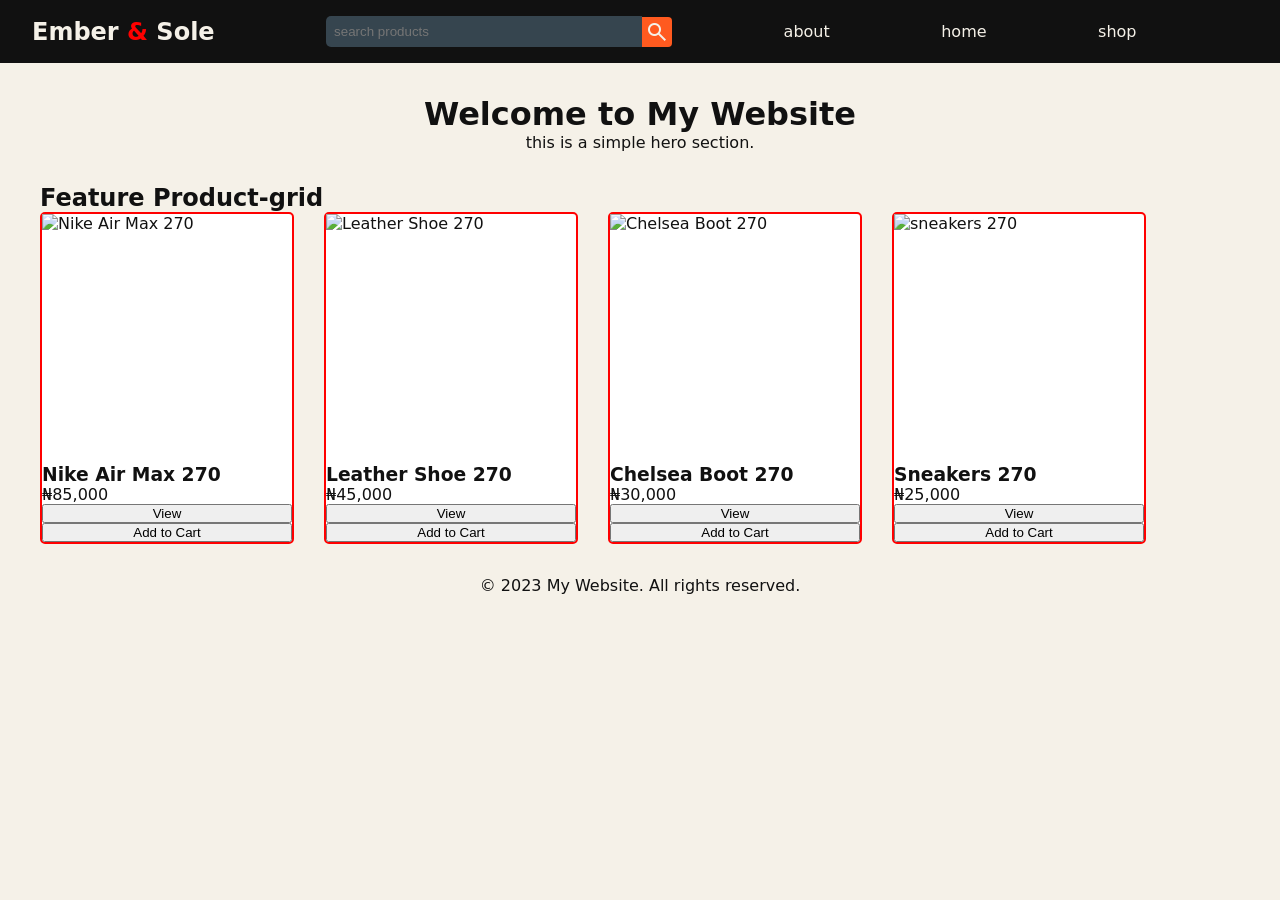
==== frontend/index.html @ 0b085a9a "search icon & product adjustment" ====
<!DOCTYPE html>
<html lang="en">
<head>
    <meta charset="UTF-8">
    <meta name="viewport" content="width=device-width, initial-scale=1.0">
    <title>Document</title>
    <link rel="stylesheet" href="assets/CSS/style.css">
    <link rel="stylesheet" href="https://fonts.googleapis.com/css2?family=Material+Symbols+Outlined:opsz,wght,FILL,GRAD@20..48,100..700,0..1,-50..200" />
</head>
<body>
<header>
    <h2 class="Logo"> Ember <span style="color:red">&</span> Sole</h2>
    <div class="search-bar">
        <input type="text" placeholder="search products">
        <span class="material-symbols-outlined">search</span>
    </div>
    <nav>about</nav>
    <nav>home</nav>
    <nav>shop</nav>
    <div class="mobile-menu-btn">
        <span></span>
        <span></span>
        <span></span>
</div>
</header>
<main>
     <sectoin class="hero">
        <h1>Welcome to My Website</h1>
        <p> this is a simple hero section.</p>
        </sectoin>

        <section class="fearture-items">
            <h2>Feature Product-grid</h2>
            <div class="product-grid">
                <article class="product-card">
                <img src="assets/images/1 par de zapatillas deportivas con cordones de malla y bloques de color para hombres, zapatos deportivos de moda casual diaria con amortiguación de impactos (corren un tamaño talla grande pequeño)….jfif" alt="Nike Air Max 270" width="250px" height="250px">
                <h3> Nike Air Max 270</h3>
                <p class="price">₦85,000</p>
                <button type="button">View</button>
                <button type="button">Add to Cart</button>
            </article>
            <article class="product-card">
                <img src="assets/images/11329436558065120.jfif" alt="Leather Shoe 270" width="250px" height="250px">
                <h3> Leather Shoe 270</h3>
                <p Class="price">₦45,000</p>
                <button type="button">View</button>
                <button type="button">Add to Cart</button>
            </article>
            <article class="product-card">
                <img src="assets/images/3166662233441836.jfif" alt="Chelsea Boot 270" width="250px" height="250px">
                <h3> Chelsea Boot 270</h3>
                <p class="price">₦30,000</p>
                <button type="button">View</button>
                <button type="button">Add to Cart</button>
            </article>
            <article class="product-card">
                <img src="assets/images/Luxury High-Top PU Slip-On Men's Chelsea Boots, British Style Men's Cowboy Boots, Business Formal Work Shoes, Wedding Shoes, Elegant Red Sole Comfortable Slip-On Boots, Autumn Boots, Spring Shoes….jfif"alt="sneakers 270" width="250px" height="250px">
                <h3> Sneakers 270</h3>
                <p class="=price">₦25,000</p>
                 <button type="button">View</button>
                <button type="button">Add to Cart</button>
            </article>
        </div>
        </section>
    </main>
    <footer>
        <p>&copy; 2023 My Website. All rights reserved. </p>
          </footer>
        </body>
        </html>
---- frontend/assets/CSS/style.css ----
*{
    box-sizing: content-box;
    margin: 0;
    padding: 0;
}

:root{
    --color-ink: #111111;
    --color-ink-muted: #36454F;
    --color-ink-2: #708090;
    --color-ink-3: #a9a9a9;
    --color-ember: #FF5A1F;
    --color-ember-muted: #d67a74;
    --color-ember-deep-muted:#9D441a;
    --color-bone: #F5F1E8;

    --space-sm: 0.5rem;
    --space-md: 1rem;
    --space-ig: 2rem;
    --space-x1: 3rem;

    --font-size-sm:sm 0.875rem;
    --font-size-base: 1rem; /*1rem=16ppx*/
    --font-size-lg: 1.25rem;
    --font-size-xl: 2rem;
}
body{
    font-family: system-ui, -apple-system, BlinkMacSystemFont, 'Segoe UI', Roboto, Oxygen, Ubuntu, Cantarell, 'Open Sans', 'Helvetica Neue', sans-serif;
    font-size: var(--font-size-base);
    color: var(--color-ink);
    background: var(--color-bone);
}
main{
    padding-inline: 40px;
}

header{
    display: flex;
    align-items: center;
    justify-content: space-between;
    padding: var(--space-md) var(--space-ig);
    background: var(--color-ink);
    color: var(--color-bone);
}

header .logo{
    font-size: var(--font-size-base);
    font-weight: 700;
}
header .search-bar{
    display: flex;
    align-items: center;
}
header .search-bar input {
    background-color: var(--color-ink-muted);
    padding: var(--space-sm);
    border-radius: 5px 0 0 5px;
    border-style: none;
    width: 300px;
}
header .search-bar span{
    background-color: var(--color-ember);
    padding: 3px;
    border-radius: 0 4px 4px 0;
}
header .nav-links{
    display: flex;
    gap: 35px;
}
header .nav-links a {
    color: var(--color-bone);
    text-decoration: none;
    font-size: var(--font-size-base);
    transition: ease 0.5s;
}
header .nav-links a:hover {
    transform: translateY(5px);
    cursor: pointer;
}
header .mobile-menu-btn{
    gap: var(--space-sm);
}
header .mobile-menu-btn span{
    display: none;
    border: 2px solid var(--color-bone);
    width: var(--space-lg);
    margin-bottom: var(--space-sm);
}
.hero{
    padding: var(--font-size-xl);
    display: flex;
    flex-direction: column;
    align-items: center;
}
.product-grid{
    display: flex;
    flex-wrap: wrap;
    flex: 0 1 250px;
    gap: 30px;
}
.product-grid .product-card{
    display: flex;
    flex-direction: column;
    background-color: white;
    border: 2px solid red;
    border-radius: 5px;
}
footer{
    padding: var(--space-ig);
    color: var(--color-ink);
    text-align: center;
    font-size: var(--font-size-sm);
}
@media(max-width: 400px){
    header .mobile-menu-btn span{
        display: block;
    }
    header .nav-links{
        display: none;
    }
}
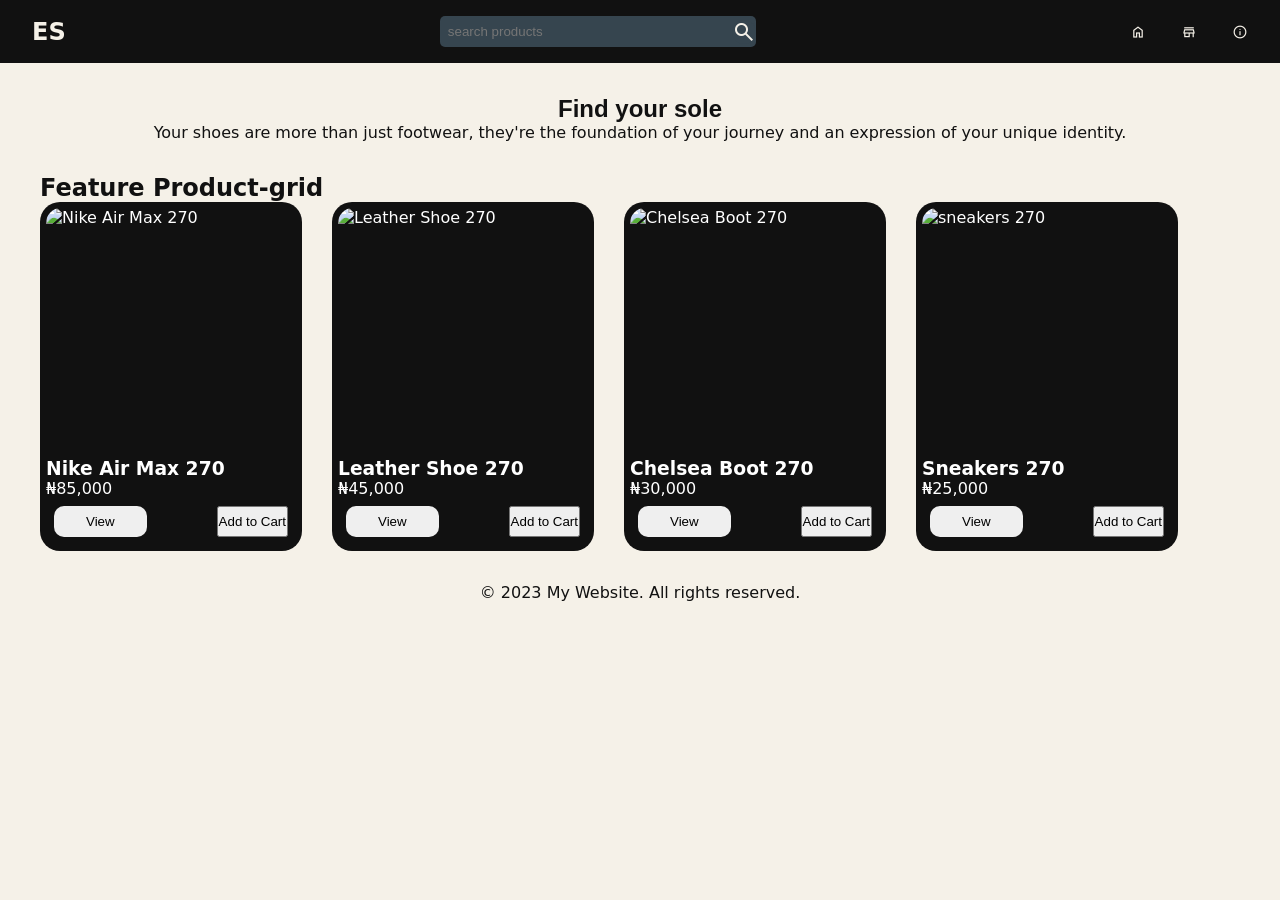
==== commit f2ddb72a: "feat: added google font and styled header and hero section" ====
--- a/frontend/index.html
+++ b/frontend/index.html
@@ -5,66 +5,84 @@
     <meta name="viewport" content="width=device-width, initial-scale=1.0">
     <title>Document</title>
     <link rel="stylesheet" href="assets/CSS/style.css">
+    <!-- GOOGLE ICONS LINK -->
     <link rel="stylesheet" href="https://fonts.googleapis.com/css2?family=Material+Symbols+Outlined:opsz,wght,FILL,GRAD@20..48,100..700,0..1,-50..200" />
+    <!-- GOOGLE FONT LINKS -->
+    <link rel="preconnect" href="https://fonts.googleapis.com">
+    <link rel="preconnect" href="https://fonts.gstatic.com" crossorigin>
+    <link href="https://fonts.googleapis.com/css2?family=BBH+Bartle&display=swap" rel="stylesheet">
 </head>
 <body>
 <header>
-    <h2 class="Logo"> Ember <span style="color:red">&</span> Sole</h2>
+    <h2 class="Logo">ES</h2>
     <div class="search-bar">
         <input type="text" placeholder="search products">
-        <span class="material-symbols-outlined">search</span>
+        <button type="button" class="material-symbols-outlined">search</button>
     </div>
-    <nav>about</nav>
-    <nav>home</nav>
-    <nav>shop</nav>
+    <nav class="nav-links">
+        <a class="material-symbols-outlined" href="product.html">home</a>
+        <a class="material-symbols-outlined" href="#">store</a>
+        <a class="material-symbols-outlined" href="#">info</a>
+    </nav>
     <div class="mobile-menu-btn">
         <span></span>
         <span></span>
         <span></span>
-</div>
+    </div>
 </header>
 <main>
-     <sectoin class="hero">
-        <h1>Welcome to My Website</h1>
-        <p> this is a simple hero section.</p>
-        </sectoin>
+     <section class="hero">
+        <div class="hero-content">
+            <h1>Find your sole</h1>
+            <p>Your shoes are more than just footwear, they're the foundation of your journey and an expression of your unique identity.</p>
+        </div>
+    </section>
 
         <section class="fearture-items">
             <h2>Feature Product-grid</h2>
             <div class="product-grid">
                 <article class="product-card">
-                <img src="assets/images/1 par de zapatillas deportivas con cordones de malla y bloques de color para hombres, zapatos deportivos de moda casual diaria con amortiguación de impactos (corren un tamaño talla grande pequeño)….jfif" alt="Nike Air Max 270" width="250px" height="250px">
-                <h3> Nike Air Max 270</h3>
-                <p class="price">₦85,000</p>
-                <button type="button">View</button>
-                <button type="button">Add to Cart</button>
+                    <img src="assets/images/1 par de zapatillas deportivas con cordones de malla y bloques de color para hombres, zapatos deportivos de moda casual diaria con amortiguación de impactos (corren un tamaño talla grande pequeño)….jfif" alt="Nike Air Max 270" width="250px" height="250px">
+                    <h3> Nike Air Max 270</h3>
+                    <p class="price">₦85,000</p>
+                    <div class="product-action-btns">
+                        <button class="product-view-btn" type="button">View</button>
+                        <button class="product-add-btn" type="button">Add to Cart</button>
+                    </div>
             </article>
             <article class="product-card">
                 <img src="assets/images/11329436558065120.jfif" alt="Leather Shoe 270" width="250px" height="250px">
                 <h3> Leather Shoe 270</h3>
                 <p Class="price">₦45,000</p>
-                <button type="button">View</button>
-                <button type="button">Add to Cart</button>
+                <div class="product-action-btns">
+                        <button class="product-view-btn" type="button">View</button>
+                        <button class="product-add-btn" type="button">Add to Cart</button>                    
+                </div>
+                
             </article>
             <article class="product-card">
                 <img src="assets/images/3166662233441836.jfif" alt="Chelsea Boot 270" width="250px" height="250px">
                 <h3> Chelsea Boot 270</h3>
                 <p class="price">₦30,000</p>
-                <button type="button">View</button>
-                <button type="button">Add to Cart</button>
+                 <div class="product-action-btns">
+                        <button class="product-view-btn" type="button">View</button>
+                        <button class="product-add-btn" type="button">Add to Cart</button>                    
+                </div>
             </article>
             <article class="product-card">
                 <img src="assets/images/Luxury High-Top PU Slip-On Men's Chelsea Boots, British Style Men's Cowboy Boots, Business Formal Work Shoes, Wedding Shoes, Elegant Red Sole Comfortable Slip-On Boots, Autumn Boots, Spring Shoes….jfif"alt="sneakers 270" width="250px" height="250px">
                 <h3> Sneakers 270</h3>
                 <p class="=price">₦25,000</p>
-                 <button type="button">View</button>
-                <button type="button">Add to Cart</button>
+                <div class="product-action-btns">
+                    <button class="product-view-btn" type="button">View</button>
+                    <button class="product-add-btn" type="button">Add to Cart</button>                    
+                </div>
             </article>
-        </div>
+            </div>
         </section>
     </main>
     <footer>
-        <p>&copy; 2023 My Website. All rights reserved. </p>
-          </footer>
+        <p>&copy; 2023 My Website. All rights reserved.</p>
+    </footer>
         </body>
         </html>
--- a/frontend/assets/CSS/style.css
+++ b/frontend/assets/CSS/style.css
@@ -16,7 +16,7 @@
 
     --space-sm: 0.5rem;
     --space-md: 1rem;
-    --space-ig: 2rem;
+    --space-lg: 2rem;
     --space-x1: 3rem;
 
     --font-size-sm:sm 0.875rem;
@@ -38,7 +38,7 @@
     display: flex;
     align-items: center;
     justify-content: space-between;
-    padding: var(--space-md) var(--space-ig);
+    padding: var(--space-md) var(--space-lg);
     background: var(--color-ink);
     color: var(--color-bone);
 }
@@ -47,21 +47,32 @@
     font-size: var(--font-size-base);
     font-weight: 700;
 }
-header .search-bar{
+header .search-bar {
+    position: relative;
     display: flex;
     align-items: center;
 }
 header .search-bar input {
     background-color: var(--color-ink-muted);
     padding: var(--space-sm);
-    border-radius: 5px 0 0 5px;
+    border-radius: 5px;
     border-style: none;
     width: 300px;
 }
-header .search-bar span{
+header .search-bar button{
+    position: absolute;
+    right: 0;
+    background-color: var(--color-ink-muted);
+    color: var(--color-bone);
+    border-radius: 50%;
+    border-style: none;
+    cursor: pointer;
+    transition: background-color ease 0.9s, border-radius ease 0.9s, padding ease 0.9s;
+}
+header .search-bar button:hover {
     background-color: var(--color-ember);
-    padding: 3px;
     border-radius: 0 4px 4px 0;
+    padding: 4px;
 }
 header .nav-links{
     display: flex;
@@ -78,20 +89,34 @@
     cursor: pointer;
 }
 header .mobile-menu-btn{
+    display: none;
     gap: var(--space-sm);
 }
 header .mobile-menu-btn span{
-    display: none;
     border: 2px solid var(--color-bone);
     width: var(--space-lg);
     margin-bottom: var(--space-sm);
 }
+/* 
+HERO SECTION STYLING
+*/
 .hero{
     padding: var(--font-size-xl);
     display: flex;
     flex-direction: column;
     align-items: center;
 }
+.hero .hero-content {
+    display: flex;
+    flex-direction: column;
+    align-items: center;
+}
+.hero .hero-content h1 {
+    font-family: "BBH Bartle", sans-serif;
+}
+/* 
+PRODUCT SECTION STYLING
+*/
 .product-grid{
     display: flex;
     flex-wrap: wrap;
@@ -101,12 +126,28 @@
 .product-grid .product-card{
     display: flex;
     flex-direction: column;
-    background-color: white;
-    border: 2px solid red;
-    border-radius: 5px;
+    background-color: var(--color-ink);
+    color: white;
+    border-radius: 20px;
+    padding: 6px;
+}
+.product-grid .product-card img{
+    object-fit: cover;
+    border-radius: 15px;
+}
+.product-grid .product-card .product-action-btns {
+    display: flex;
+    justify-content: space-between;
+    padding: var(--space-sm);
+}
+.product-grid .product-card .product-action-btns .product-view-btn {
+    padding-inline: var(--space-lg);
+    padding-block: var(--space-sm);
+    border-radius: 10px;
+    border-style: none;
 }
 footer{
-    padding: var(--space-ig);
+    padding: var(--space-lg);
     color: var(--color-ink);
     text-align: center;
     font-size: var(--font-size-sm);
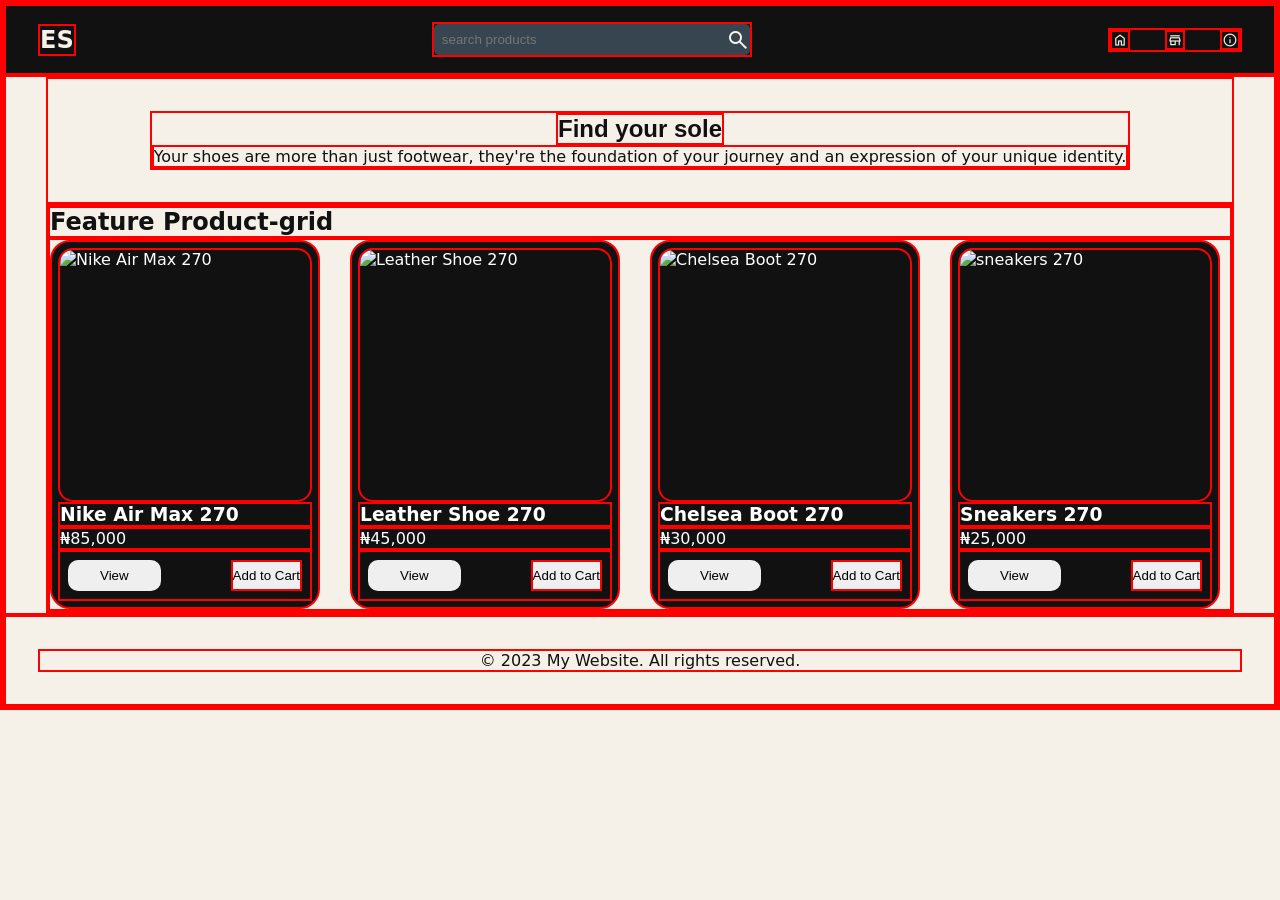
==== commit 53b14ef7: "chore: function, loops and if statements practice" ====
--- a/frontend/index.html
+++ b/frontend/index.html
@@ -15,7 +15,7 @@
 <body>
 <header>
     <h2 class="Logo">ES</h2>
-    <div class="search-bar">
+    <div class="search-bar" >
         <input type="text" placeholder="search products">
         <button type="button" class="material-symbols-outlined">search</button>
     </div>
@@ -24,7 +24,7 @@
         <a class="material-symbols-outlined" href="#">store</a>
         <a class="material-symbols-outlined" href="#">info</a>
     </nav>
-    <div class="mobile-menu-btn">
+    <div class="mobile-menu-btn" id="mobileBtn">
         <span></span>
         <span></span>
         <span></span>
@@ -84,5 +84,7 @@
     <footer>
         <p>&copy; 2023 My Website. All rights reserved.</p>
     </footer>
+
+    <script src="../frontend/assets/js/main.js"></script>
         </body>
         </html>
--- a/frontend/assets/CSS/style.css
+++ b/frontend/assets/CSS/style.css
@@ -2,6 +2,7 @@
     box-sizing: content-box;
     margin: 0;
     padding: 0;
+    border: red solid 2px;
 }
 
 :root{
@@ -41,6 +42,7 @@
     padding: var(--space-md) var(--space-lg);
     background: var(--color-ink);
     color: var(--color-bone);
+    max-width: 95%;
 }
 
 header .logo{
@@ -52,6 +54,7 @@
     display: flex;
     align-items: center;
 }
+
 header .search-bar input {
     background-color: var(--color-ink-muted);
     padding: var(--space-sm);
@@ -152,11 +155,14 @@
     text-align: center;
     font-size: var(--font-size-sm);
 }
-@media(max-width: 400px){
-    header .mobile-menu-btn span{
+@media(max-width: 500px){
+    header .mobile-menu-btn{
         display: block;
     }
     header .nav-links{
         display: none;
     }
+    header .search-bar input{
+        width: 150px;
+    }
 }
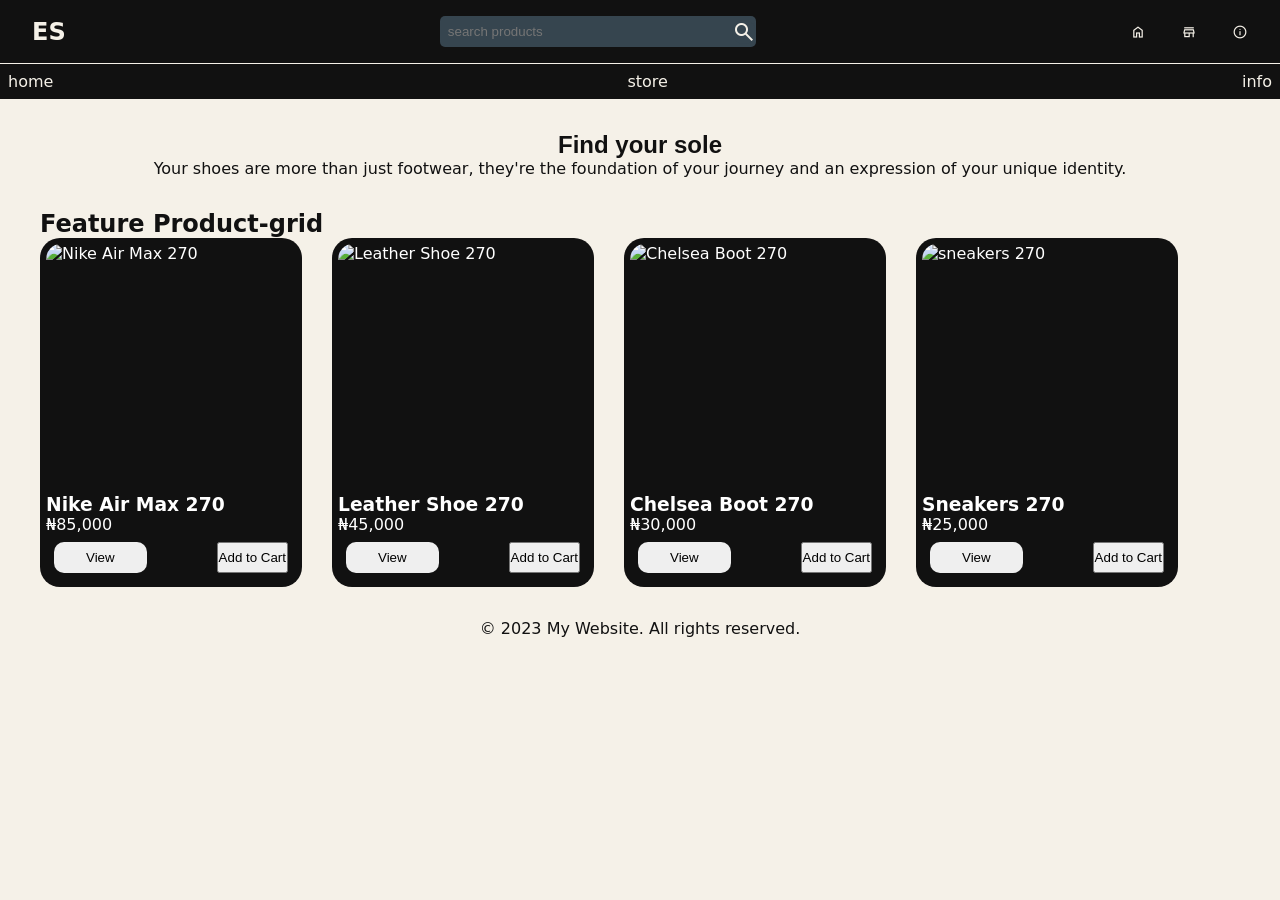
==== commit 449deb56: "feat: added mobile menu sidebar html code" ====
--- a/frontend/index.html
+++ b/frontend/index.html
@@ -14,22 +14,32 @@
 </head>
 <body>
 <header>
-    <h2 class="Logo">ES</h2>
-    <div class="search-bar" >
-        <input type="text" placeholder="search products">
-        <button type="button" class="material-symbols-outlined">search</button>
+    <div class="main-header">
+        <h2 class="Logo">ES</h2>
+        <div class="search-bar" >
+            <input type="text" placeholder="search products">
+            <button type="button" class="material-symbols-outlined">search</button>
+        </div>
+        <nav class="nav-links">
+            <a class="material-symbols-outlined" href="product.html">home</a>
+            <a class="material-symbols-outlined" href="#">store</a>
+            <a class="material-symbols-outlined" href="#">info</a>
+        </nav>
+        <div class="mobile-menu-btn" id="mobileBtn">
+            <span></span>
+            <span></span>
+            <span></span>
+        </div>
     </div>
-    <nav class="nav-links">
-        <a class="material-symbols-outlined" href="product.html">home</a>
-        <a class="material-symbols-outlined" href="#">store</a>
-        <a class="material-symbols-outlined" href="#">info</a>
-    </nav>
-    <div class="mobile-menu-btn" id="mobileBtn">
-        <span></span>
-        <span></span>
-        <span></span>
+    <div class="mobile-sidebar" id="mobileSidebar">
+        <div class="sidebar-container">
+                <a href="product.html">home</a>
+                <a href="#">store</a>
+                <a href="#">info</a>
+        </div>
     </div>
 </header>
+
 <main>
      <section class="hero">
         <div class="hero-content">
--- a/frontend/assets/CSS/style.css
+++ b/frontend/assets/CSS/style.css
@@ -2,7 +2,6 @@
     box-sizing: content-box;
     margin: 0;
     padding: 0;
-    border: red solid 2px;
 }
 
 :root{
@@ -34,8 +33,7 @@
 main{
     padding-inline: 40px;
 }
-
-header{
+.main-header{
     display: flex;
     align-items: center;
     justify-content: space-between;
@@ -99,6 +97,20 @@
     border: 2px solid var(--color-bone);
     width: var(--space-lg);
     margin-bottom: var(--space-sm);
+}
+.mobile-sidebar{                      /*  */
+    background-color: var(--color-ink);
+    border-top: var(--color-bone) solid 1px;
+    padding: var(--space-sm);
+    /* transform: translateY(-500%); */
+}
+.sidebar-container{
+    display: flex;
+    justify-content: space-between;
+}
+.sidebar-container a{
+    text-decoration: none;
+    color: var(--color-bone);
 }
 /* 
 HERO SECTION STYLING
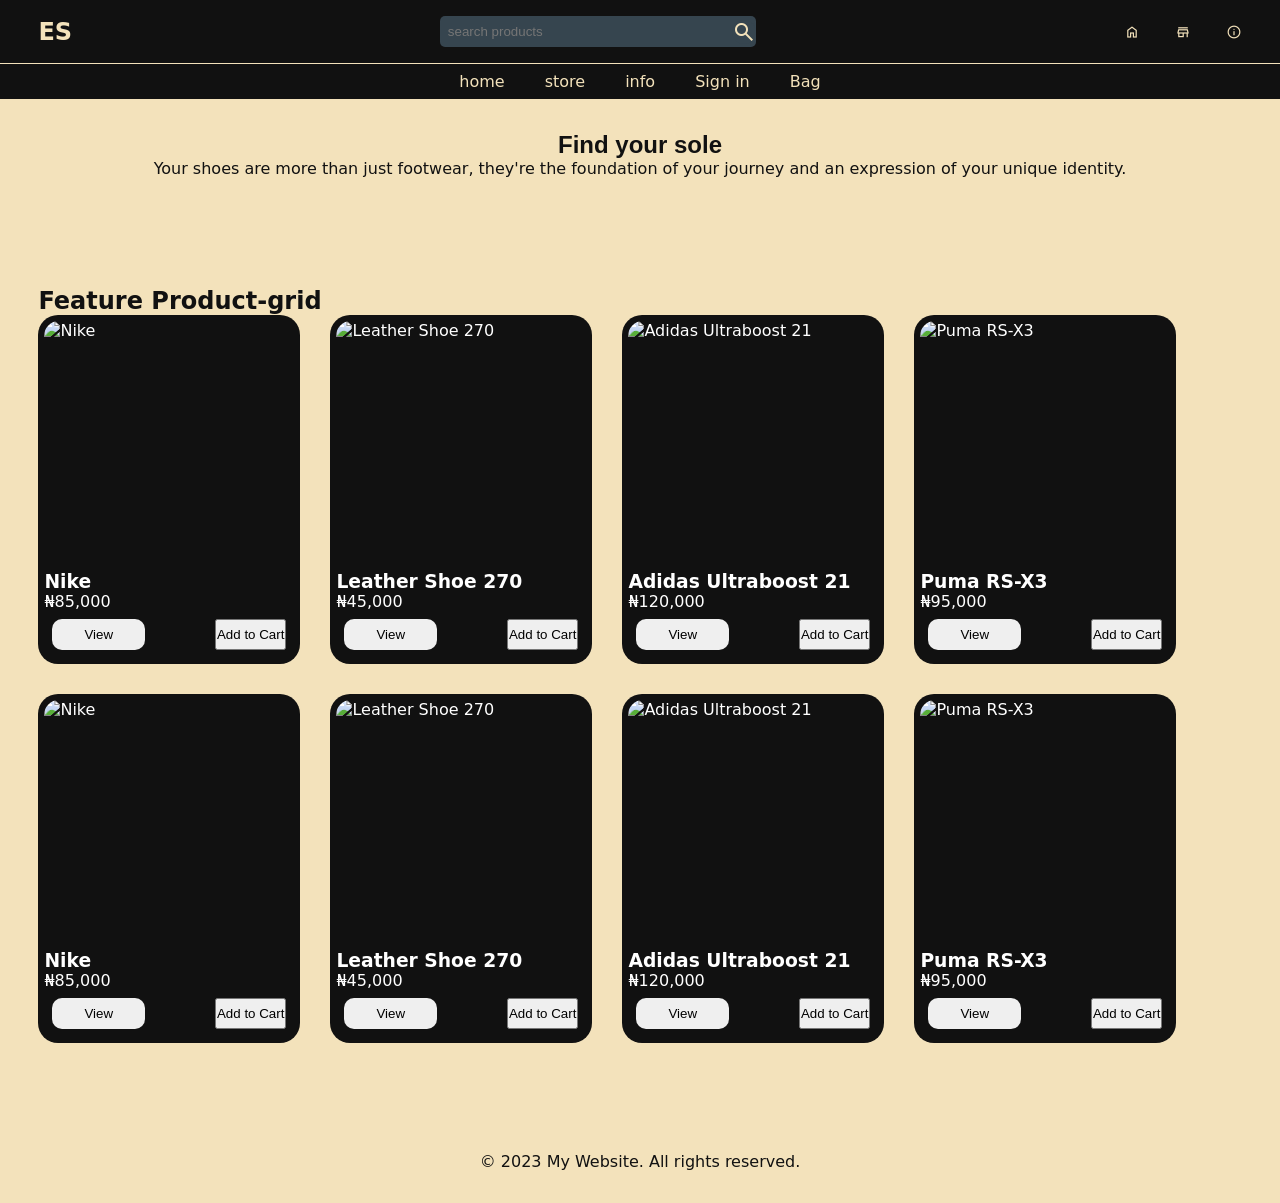
==== commit cc1cd191: "feat: added dynamic content redering with javascript dom" ====
--- a/frontend/index.html
+++ b/frontend/index.html
@@ -13,8 +13,8 @@
     <link href="https://fonts.googleapis.com/css2?family=BBH+Bartle&display=swap" rel="stylesheet">
 </head>
 <body>
-<header>
-    <div class="main-header">
+<header class="site-header">
+    <div class="shell main-header">
         <h2 class="Logo">ES</h2>
         <div class="search-bar" >
             <input type="text" placeholder="search products">
@@ -31,13 +31,15 @@
             <span></span>
         </div>
     </div>
-    <div class="mobile-sidebar" id="mobileSidebar">
-        <div class="sidebar-container">
+    <nav class="mobile-sidebar mobile-sidebar--open" id="mobileSidebar">
+        <div class="shell">
                 <a href="product.html">home</a>
                 <a href="#">store</a>
                 <a href="#">info</a>
+                <a href="#">Sign in</a>
+                <a href="#">Bag</a>
         </div>
-    </div>
+    </nav>
 </header>
 
 <main>
@@ -48,53 +50,20 @@
         </div>
     </section>
 
-        <section class="fearture-items">
-            <h2>Feature Product-grid</h2>
-            <div class="product-grid">
-                <article class="product-card">
-                    <img src="assets/images/1 par de zapatillas deportivas con cordones de malla y bloques de color para hombres, zapatos deportivos de moda casual diaria con amortiguación de impactos (corren un tamaño talla grande pequeño)….jfif" alt="Nike Air Max 270" width="250px" height="250px">
-                    <h3> Nike Air Max 270</h3>
-                    <p class="price">₦85,000</p>
-                    <div class="product-action-btns">
-                        <button class="product-view-btn" type="button">View</button>
-                        <button class="product-add-btn" type="button">Add to Cart</button>
-                    </div>
-            </article>
-            <article class="product-card">
-                <img src="assets/images/11329436558065120.jfif" alt="Leather Shoe 270" width="250px" height="250px">
-                <h3> Leather Shoe 270</h3>
-                <p Class="price">₦45,000</p>
-                <div class="product-action-btns">
-                        <button class="product-view-btn" type="button">View</button>
-                        <button class="product-add-btn" type="button">Add to Cart</button>                    
+        <section class="section product-grid-section">
+            <div class="shell">
+                <h2>Feature Product-grid</h2>
+                <div class="product-grid">
+    
                 </div>
-                
-            </article>
-            <article class="product-card">
-                <img src="assets/images/3166662233441836.jfif" alt="Chelsea Boot 270" width="250px" height="250px">
-                <h3> Chelsea Boot 270</h3>
-                <p class="price">₦30,000</p>
-                 <div class="product-action-btns">
-                        <button class="product-view-btn" type="button">View</button>
-                        <button class="product-add-btn" type="button">Add to Cart</button>                    
-                </div>
-            </article>
-            <article class="product-card">
-                <img src="assets/images/Luxury High-Top PU Slip-On Men's Chelsea Boots, British Style Men's Cowboy Boots, Business Formal Work Shoes, Wedding Shoes, Elegant Red Sole Comfortable Slip-On Boots, Autumn Boots, Spring Shoes….jfif"alt="sneakers 270" width="250px" height="250px">
-                <h3> Sneakers 270</h3>
-                <p class="=price">₦25,000</p>
-                <div class="product-action-btns">
-                    <button class="product-view-btn" type="button">View</button>
-                    <button class="product-add-btn" type="button">Add to Cart</button>                    
-                </div>
-            </article>
-            </div>
+            </div> 
         </section>
     </main>
     <footer>
         <p>&copy; 2023 My Website. All rights reserved.</p>
     </footer>
-
-    <script src="../frontend/assets/js/main.js"></script>
+     <script src="../frontend/assets/js/main.js"></script>
+    <script src="../frontend/assets/js/product.js" type="module"></script>
+   
         </body>
         </html>
--- a/frontend/assets/CSS/style.css
+++ b/frontend/assets/CSS/style.css
@@ -12,13 +12,15 @@
     --color-ember: #FF5A1F;
     --color-ember-muted: #d67a74;
     --color-ember-deep-muted:#9D441a;
-    --color-bone: #F5F1E8;
+    --color-bone: #f3e2bb;
 
     --space-sm: 0.5rem;
     --space-md: 1rem;
     --space-lg: 2rem;
     --space-x1: 3rem;
-
+    --space-section: clamp(3rem, 6vw, 6rem); /* clamp(minimum, preferred, maximum) */
+    --page-gutter: clamp(1rem, 3vw, 2.5rem);
+    --content-max: 112rem;
     --font-size-sm:sm 0.875rem;
     --font-size-base: 1rem; /*1rem=16ppx*/
     --font-size-lg: 1.25rem;
@@ -30,19 +32,26 @@
     color: var(--color-ink);
     background: var(--color-bone);
 }
-main{
-    padding-inline: 40px;
+.section {
+    padding-block: var(--space-section);
+}
+.site-header{
+    background: var(--color-ink);
+    position: sticky;
+    top: 0;
+    z-index: 100;
+    color: var(--color-bone);
+}
+.shell {
+    width: min(calc(100% - (2 * var(--page-gutter))), var(--content-max));
+    margin-inline: auto;
 }
 .main-header{
     display: flex;
     align-items: center;
     justify-content: space-between;
     padding: var(--space-md) var(--space-lg);
-    background: var(--color-ink);
-    color: var(--color-bone);
-    max-width: 95%;
 }
-
 header .logo{
     font-size: var(--font-size-base);
     font-weight: 700;
@@ -98,17 +107,22 @@
     width: var(--space-lg);
     margin-bottom: var(--space-sm);
 }
-.mobile-sidebar{                      /*  */
-    background-color: var(--color-ink);
-    border-top: var(--color-bone) solid 1px;
-    padding: var(--space-sm);
-    /* transform: translateY(-500%); */
+.mobile-sidebar{      
+    display: none;             
+    /* transform: translateY(-500%);  */
 }
-.sidebar-container{
+.mobile-sidebar--open{
+    display: block;
+    border-top: var(--color-bone) solid 1px;  
+    /* transform: translateY(0); */
+}
+.mobile-sidebar .shell{
     display: flex;
-    justify-content: space-between;
+    justify-content: center;
+    gap: clamp(1rem, 5vw, 2.5rem);
+    padding-block: var(--space-sm);
 }
-.sidebar-container a{
+.mobile-sidebar .shell a{
     text-decoration: none;
     color: var(--color-bone);
 }
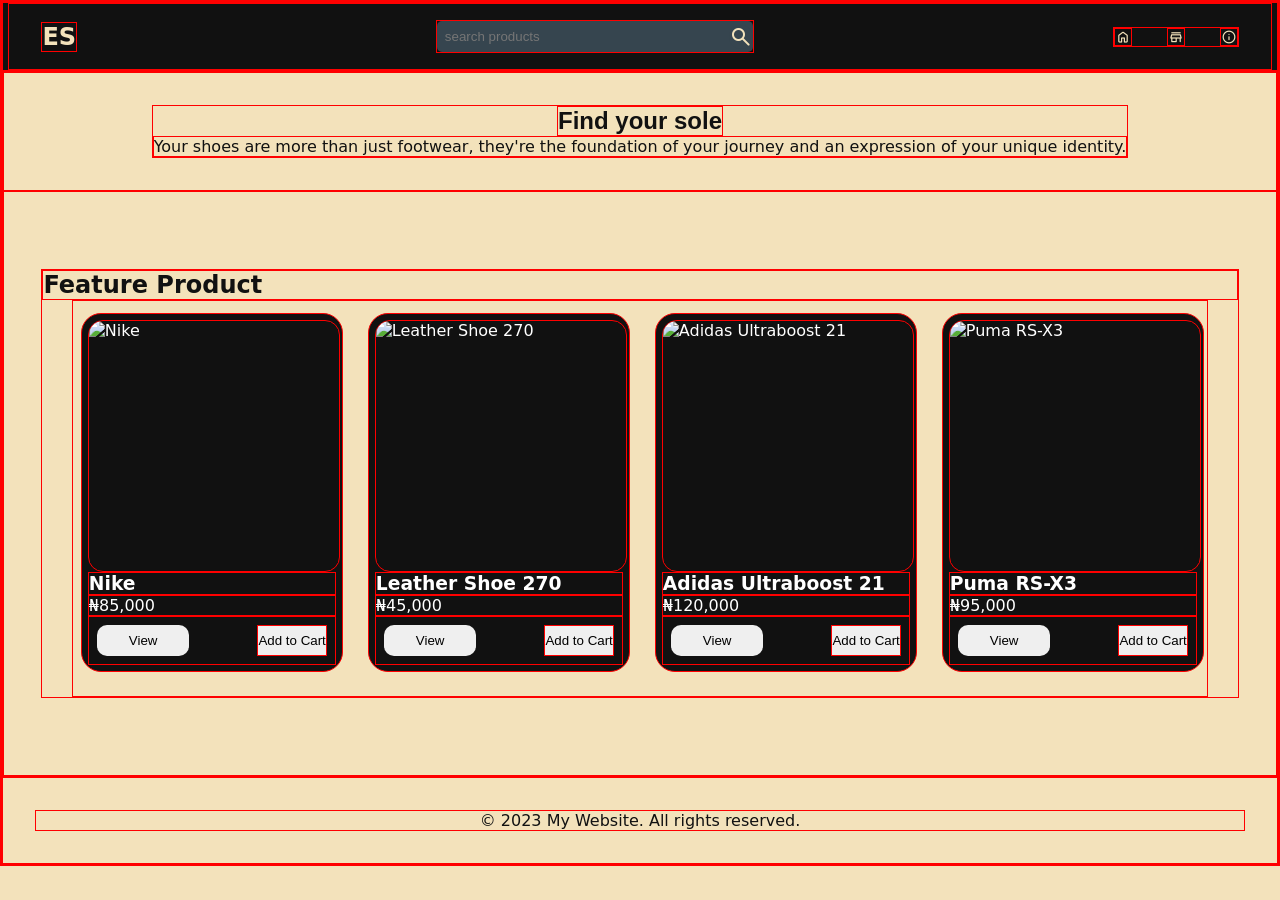
==== commit 95e074a7: "feat: add code to veiw products, can now click view button to view a product" ====
--- a/frontend/index.html
+++ b/frontend/index.html
@@ -6,7 +6,7 @@
     <title>Document</title>
     <link rel="stylesheet" href="assets/CSS/style.css">
     <!-- GOOGLE ICONS LINK -->
-    <link rel="stylesheet" href="https://fonts.googleapis.com/css2?family=Material+Symbols+Outlined:opsz,wght,FILL,GRAD@20..48,100..700,0..1,-50..200" />
+    <link rel="stylesheet" href="https://fonts.googleapis.com/css2?family=Material+Symbols+Rounded:opsz,wght,FILL,GRAD@40,400,1,0" />
     <!-- GOOGLE FONT LINKS -->
     <link rel="preconnect" href="https://fonts.googleapis.com">
     <link rel="preconnect" href="https://fonts.gstatic.com" crossorigin>
@@ -18,12 +18,12 @@
         <h2 class="Logo">ES</h2>
         <div class="search-bar" >
             <input type="text" placeholder="search products">
-            <button type="button" class="material-symbols-outlined">search</button>
+            <button type="button" class="material-symbols-rounded">search</button>
         </div>
         <nav class="nav-links">
-            <a class="material-symbols-outlined" href="product.html">home</a>
-            <a class="material-symbols-outlined" href="#">store</a>
-            <a class="material-symbols-outlined" href="#">info</a>
+            <a class="material-symbols-rounded" href="product.html">home</a>
+            <a class="material-symbols-rounded" href="#">store</a>
+            <a class="material-symbols-rounded" href="#">info</a>
         </nav>
         <div class="mobile-menu-btn" id="mobileBtn">
             <span></span>
@@ -31,7 +31,7 @@
             <span></span>
         </div>
     </div>
-    <nav class="mobile-sidebar mobile-sidebar--open" id="mobileSidebar">
+    <nav class="mobile-sidebar" id="mobileSidebar">
         <div class="shell">
                 <a href="product.html">home</a>
                 <a href="#">store</a>
@@ -52,9 +52,9 @@
 
         <section class="section product-grid-section">
             <div class="shell">
-                <h2>Feature Product-grid</h2>
-                <div class="product-grid">
-    
+                <h2>Feature Product</h2>
+                <div class="shell product-grid">
+                    
                 </div>
             </div> 
         </section>
--- a/frontend/assets/CSS/style.css
+++ b/frontend/assets/CSS/style.css
@@ -2,6 +2,7 @@
     box-sizing: content-box;
     margin: 0;
     padding: 0;
+    border: 1px solid red;
 }
 
 :root{
@@ -61,7 +62,6 @@
     display: flex;
     align-items: center;
 }
-
 header .search-bar input {
     background-color: var(--color-ink-muted);
     padding: var(--space-sm);
@@ -147,10 +147,14 @@
 PRODUCT SECTION STYLING
 */
 .product-grid{
-    display: flex;
-    flex-wrap: wrap;
-    flex: 0 1 250px;
-    gap: 30px;
+    display: grid;
+    grid-auto-flow: column;
+    grid-auto-columns: 262px;
+    padding: 0.75rem 0.5rem 1.5rem;
+    overflow-x: auto;
+    scrollbar-width: none;
+    scroll-snap-type: inline proximity;
+    gap: 25px;
 }
 .product-grid .product-card{
     display: flex;
